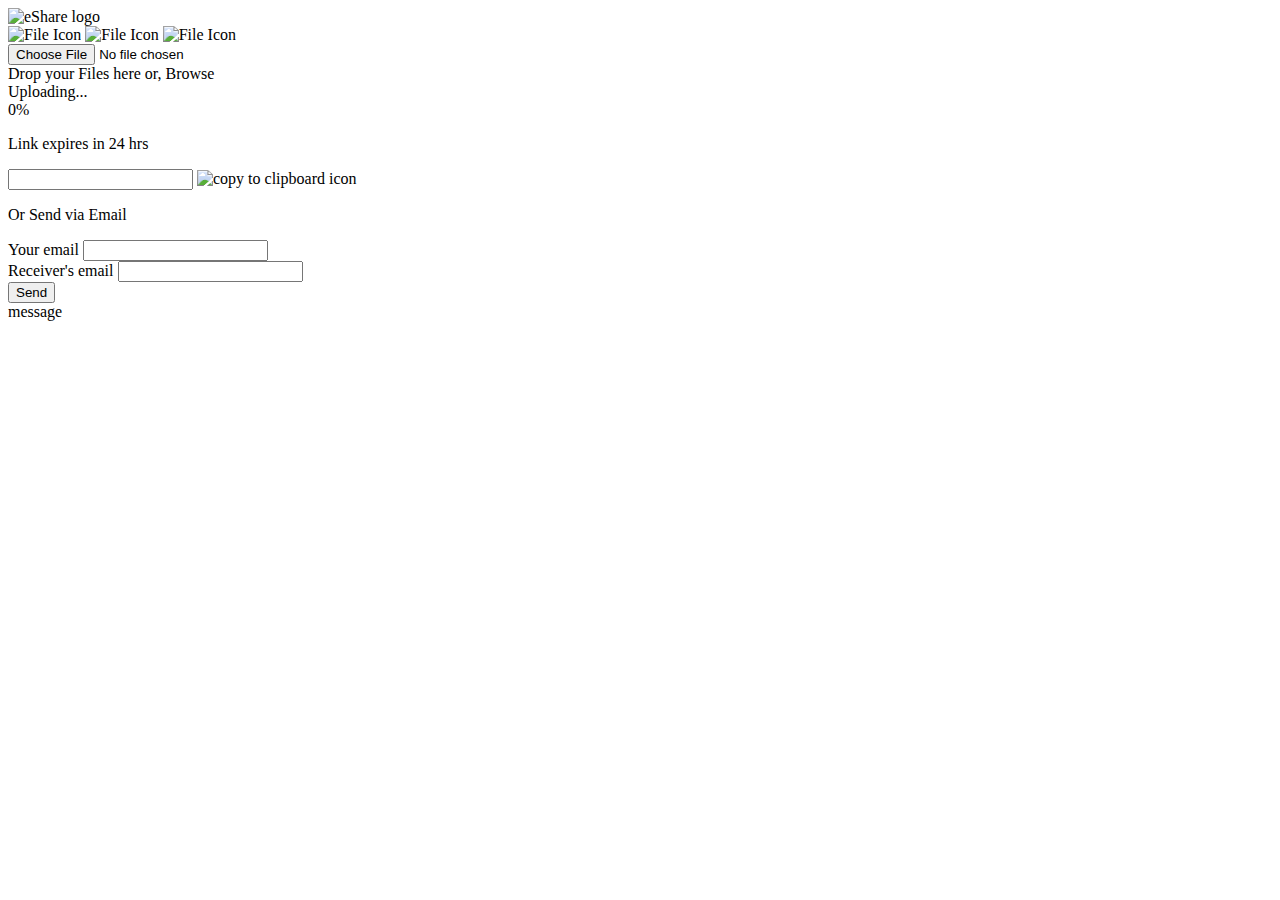
==== public/index.html @ 7852f905 "'changed_location'" ====
<!DOCTYPE html>
<html lang="en">

<head>
    <meta charset="UTF-8">
    <link rel="shortcut icon" href="favicon.ico" type="image/x-icon">
    <meta name="viewport" content="width=device-width, initial-scale=1.0">
    <title>eShare - We Share Your Files</title>
    <link rel="stylesheet" href="./public/css/style1.css">
</head>

<body>
    <img src="./public/img/logo1.png" alt="eShare logo" class="logo">
    <section class="upload-container">
        <form action="">
            <div class="drop-zone">
                <div class="icon-container">
                    <img src="./public/img/iconfile.png" draggable="false" class="center" alt="File Icon">
                    <img src="./public/img/iconfile.png" draggable="false" class="left" alt="File Icon">
                    <img src="./public/img/iconfile.png" draggable="false" class="right" alt="File Icon">
                </div>
                <input type="file" id="fileInput">
                <div class="title">Drop your Files here or, <span id="browseBtn">Browse</span></div>
            </div>
        </form>
        <div class="progress-container">
            <div class="bg-progress"></div>

            <div class="inner-container">
                <div class="status">Uploading...</div>
                <div class="percent-container">
                    <span class="percentage" id="progressPercent">0</span>%
                </div>
                <div class="progress-bar"></div>
            </div>

        </div>
        <div class="sharing-container">
            <p class="expire">Link expires in 24 hrs</p>


            <div class="input-container">
                <input type="text" id="fileURL" readonly>
                <img src="./public/img/copy-icon.svg" id="copyURLBtn" alt="copy to clipboard icon">
            </div>


            <p class="email-info">Or Send via Email</p>
            <div class="email-container">
                <form id="emailForm">
                    <div class="filed">
                        <label for="fromEmail">Your email</label>
                        <input type="email" autocomplete="email" required name="from-email" id="fromEmail">
                    </div>

                    <div class="filed">
                        <label for="toEmail">Receiver's email</label>
                        <input type="email"  autocomplete="email" required name="to-email" id="toEmail">
                    </div>
                    <div class="send-btn-container">
                        <button type="submit">Send</button>
                    </div>
                </form>
            </div>
        </div>
    </section>
    <div class="image-vector"></div>
    <div class="toast">message</div>
    <script src="./index.js"></script>
</body>

</html>
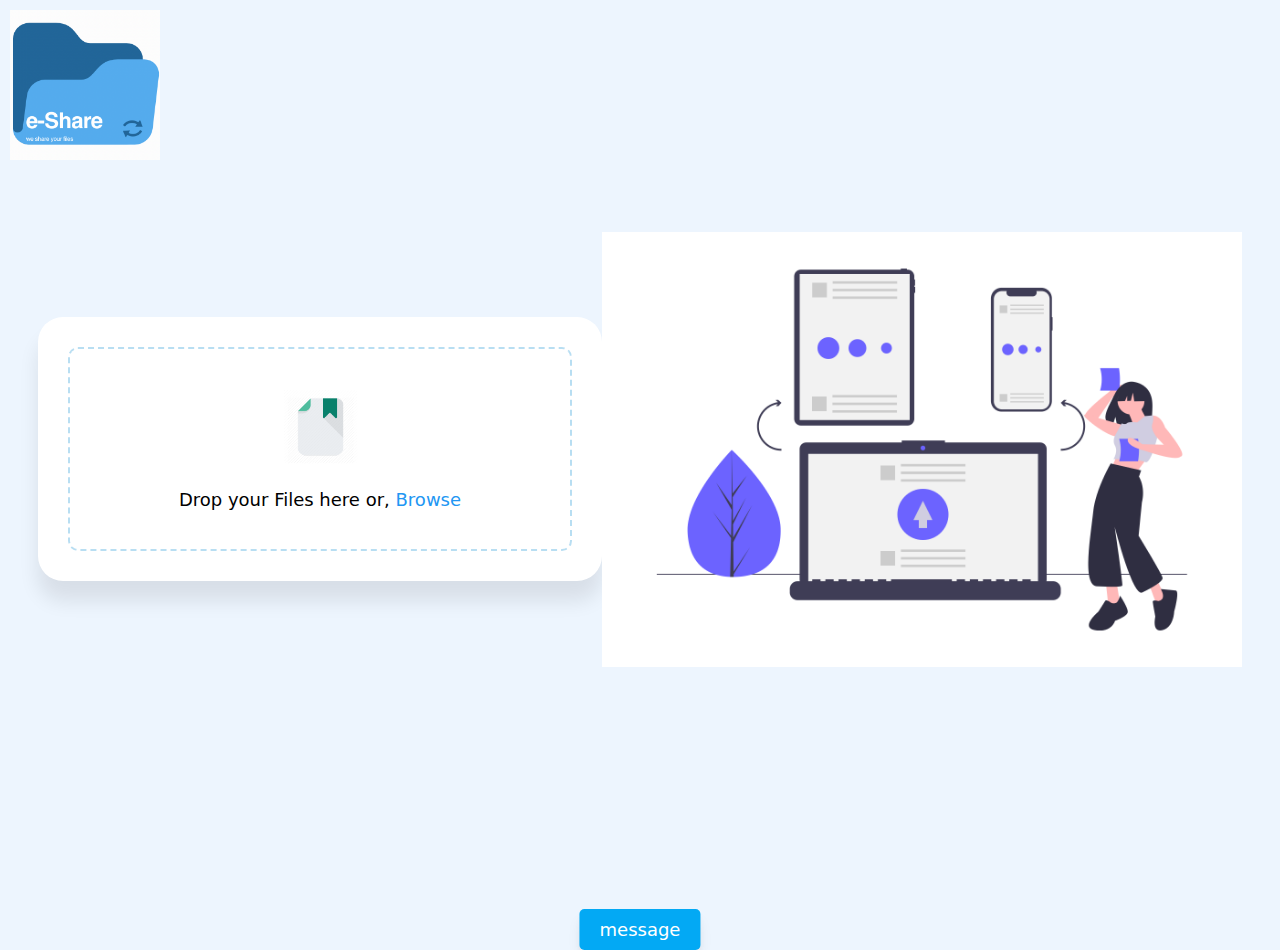
==== commit 92bc92e7: "'changed_location1'" ====
--- a/public/index.html
+++ b/public/index.html
@@ -6,18 +6,18 @@
     <link rel="shortcut icon" href="favicon.ico" type="image/x-icon">
     <meta name="viewport" content="width=device-width, initial-scale=1.0">
     <title>eShare - We Share Your Files</title>
-    <link rel="stylesheet" href="./public/css/style1.css">
+    <link rel="stylesheet" href="./css/style1.css">
 </head>
 
 <body>
-    <img src="./public/img/logo1.png" alt="eShare logo" class="logo">
+    <img src="./img/logo1.png" alt="eShare logo" class="logo">
     <section class="upload-container">
         <form action="">
             <div class="drop-zone">
                 <div class="icon-container">
-                    <img src="./public/img/iconfile.png" draggable="false" class="center" alt="File Icon">
-                    <img src="./public/img/iconfile.png" draggable="false" class="left" alt="File Icon">
-                    <img src="./public/img/iconfile.png" draggable="false" class="right" alt="File Icon">
+                    <img src="./img/iconfile.png" draggable="false" class="center" alt="File Icon">
+                    <img src="./img/iconfile.png" draggable="false" class="left" alt="File Icon">
+                    <img src="./img/iconfile.png" draggable="false" class="right" alt="File Icon">
                 </div>
                 <input type="file" id="fileInput">
                 <div class="title">Drop your Files here or, <span id="browseBtn">Browse</span></div>
@@ -41,7 +41,7 @@
 
             <div class="input-container">
                 <input type="text" id="fileURL" readonly>
-                <img src="./public/img/copy-icon.svg" id="copyURLBtn" alt="copy to clipboard icon">
+                <img src="./" id="copyURLBtn" alt="copy to clipboard icon">
             </div>
 
 
--- a/public/css/style1.css
+++ b/public/css/style1.css
@@ -0,0 +1,281 @@
+:root {
+  --main-bg-color: #edf5fe;
+  --light-blue: #03a9f4;
+  --border-color: #0288d147;
+  --container-width: 500px;
+}
+
+body {
+  font-family: system-ui;
+  background: var(--main-bg-color);
+  height: 98vh;
+  overflow: hidden;
+}
+
+.logo {
+  position: absolute;
+  top: 10px;
+  left: 10px;
+  width: 150px;
+}
+
+.image-vector {
+  width: 50vw;
+  height: 50vh;
+  background: url(../img/bigpic.png) no-repeat center;
+  background-size: contain;
+}
+
+body,
+.upload-container,
+.drop-zone {
+  display: flex;
+  align-items: center;
+  justify-content: center;
+}
+.upload-container,
+.drop-zone {
+  flex-direction: column;
+}
+
+.upload-container {
+  background: #ffffff;
+  border-radius: 25px;
+  box-shadow: 0px 20px 20px 0px #00000017;
+}
+
+.drop-zone {
+  width: var(--container-width);
+  min-height: 200px;
+  border: 2px dashed var(--border-color);
+  border-radius: 10px;
+  margin: 30px;
+  transition: 0.2s all ease-in;
+}
+
+/* will be added when user drags */
+.drop-zone.dragged {
+  background: var(--main-bg-color);
+  border-color: #0288d1;
+}
+
+.drop-zone input {
+  display: none;
+}
+
+.icon-container {
+  position: relative;
+  width: 75px;
+  height: 100px;
+}
+
+.icon-container img {
+  width: 75px;
+  position: absolute;
+  transition: transform 0.25s ease-in-out;
+  transform-origin: bottom;
+}
+
+.icon-container .center {
+  z-index: 10;
+}
+.icon-container .right,
+.icon-container .left {
+  filter: grayscale(0.5);
+  transform: scale(0.9);
+}
+
+.dragged .center {
+  transform: translateY(-5px);
+}
+.dragged .right {
+  transform: rotate(10deg) scale(0.9) translateX(20px);
+}
+.dragged .left {
+  transform: rotate(-10deg) scale(0.9) translateX(-20px);
+}
+
+.title {
+  font-size: large;
+}
+
+#browseBtn {
+  color: #2196f3;
+  cursor: pointer;
+}
+
+/* uploading progress styles */
+.progress-container {
+  border: 2px solid var(--main-bg-color);
+  width: var(--container-width);
+  height: 70px;
+  border-radius: 10px;
+  margin-bottom: 25px;
+  position: relative;
+  display: none;
+}
+
+.progress-container .inner-container {
+  margin: 10px 15px;
+  z-index: 2;
+  position: absolute;
+  width: calc(100% - 30px);
+}
+
+.progress-container .percent-container {
+  font-size: 14px;
+  margin: 5px;
+  opacity: 0.7;
+}
+
+.progress-container .bg-progress {
+  position: absolute;
+  background: var(--main-bg-color);
+  width: 100%;
+  height: 100%;
+  z-index: 1;
+  transition: transform 250ms linear;
+  transform: scaleX(0);
+  transform-origin: left;
+}
+
+.progress-container .progress-bar {
+  width: 100%;
+  height: 3px;
+  border-radius: 2px;
+  background: #03a9f4;
+  transition: transform 200ms linear;
+  transform: scaleX(0);
+  transform-origin: left;
+}
+
+/* sharing container style */
+.sharing-container {
+  margin-bottom: 25px;
+  width: var(--container-width);
+  border-radius: 10px;
+  display: none;
+}
+
+.sharing-container p {
+  text-align: center;
+}
+
+.sharing-container .expire {
+  font-size: 16px;
+  opacity: 0.7;
+  margin-top: 0;
+}
+
+.sharing-container .input-container {
+  display: flex;
+  position: relative;
+  width: 100%;
+  margin-bottom: 20px;
+}
+
+.sharing-container .input-container input {
+  width: 100%;
+  border-radius: 3px;
+  padding: 10px 15px;
+  font-size: 20px;
+  border: 2px dashed var(--border-color);
+  border-radius: 6px;
+  background: #f5fcff;
+  color: #607d8b;
+}
+
+.sharing-container img {
+  height: 22px;
+  width: 30px;
+  position: absolute;
+  right: 7px;
+  top: 12px;
+  cursor: pointer;
+  background: #f5fcff;
+}
+
+.email-container form {
+  border: 2px solid var(--border-color);
+  width: 100%;
+  padding: 15px;
+  box-sizing: border-box;
+  border-radius: 10px;
+  display: flex;
+  flex-direction: column;
+  align-items: center;
+}
+.email-container,
+.send-btn-container {
+  display: flex;
+  flex-direction: column;
+  align-items: center;
+}
+.email-container label {
+  margin: 5px;
+  font-size: 18px;
+}
+
+.email-container input {
+  border: none;
+  border-bottom: 2px solid var(--border-color);
+  height: 19px;
+  font-size: 18px;
+  text-align: center;
+}
+
+.email-container input:focus {
+  outline: none;
+}
+
+.email-container .filed {
+  margin-bottom: 5px;
+  display: flex;
+  justify-content: space-between;
+  width: 400px;
+}
+
+.send-btn-container button {
+  font-size: 18px;
+  padding: 8px 40px;
+  margin-top: 15px;
+  background: var(--main-bg-color);
+  border: none;
+  border-radius: 5px;
+  color: #607d8b;
+  cursor: pointer;
+}
+
+.toast {
+  position: absolute;
+  bottom: 10px;
+  right: 50%;
+  transform: translate(50%, 60px);
+  padding: 10px 20px;
+  background: var(--light-blue);
+  color: #fff;
+  border-radius: 5px;
+  font-size: 18px;
+  box-shadow: 0px 10px 15px -3px rgba(0, 0, 0, 0.1),
+    0px 4px 6px -2px rgba(0, 0, 0, 0.05);
+  transition: transform ease-in-out 0.2s;
+}
+
+.show.toast {
+  transform: translate(50%, 0);
+}
+
+@media screen and (max-width: 900px) {
+  :root {
+    --container-width: 320px;
+  }
+  .image-vector {
+    display: none;
+  }
+  .email-container .filed {
+    flex-direction: column;
+  }
+  .email-container .filed {
+    width: 300px;
+  }
+}
